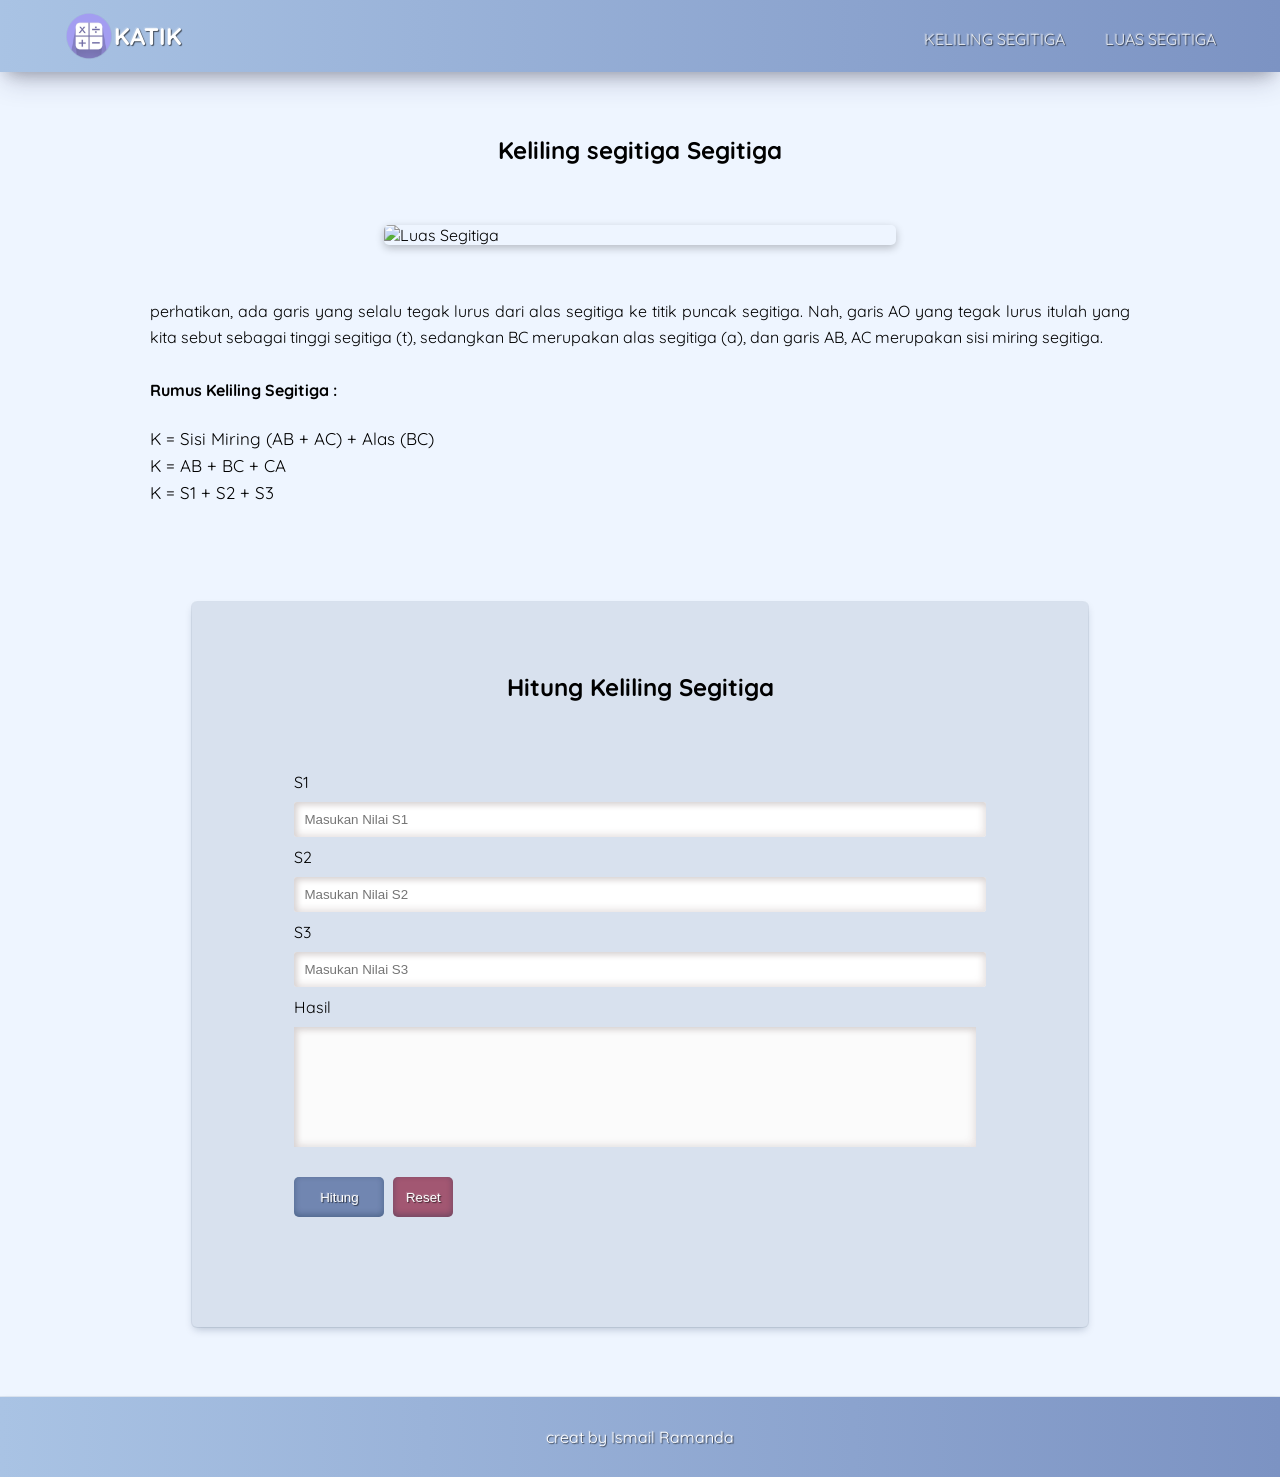
==== index2.html @ 24e83573 "first commit" ====
<!DOCTYPE html>
<html lang="en">

<head>
    <meta charset="UTF-8">
    <meta name="viewport" content="width=device-width, initial-scale=1.0">
    <title>KATIK</title>
    <link rel="stylesheet" href="CSS/style.css">
    <link rel="preconnect" href="https://fonts.googleapis.com">
    <link rel="preconnect" href="https://fonts.gstatic.com" crossorigin>
    <link href="https://fonts.googleapis.com/css2?family=Quicksand:wght@400;700&display=swap" rel="stylesheet">
</head>

<body>
    <header>
        <section class="logo">
            <img src="assets/logo.png" alt="Logo Katik">
            <h2>KATIK</h2>
        </section>
        <nav class="reverse">
            <a href="index.html">LUAS SEGITIGA</a>
            <a href="index2.html">KELILING SEGITIGA</a>
            <section class="menu-toggle">
                <input type="checkbox" name="" id="" />
                <span></span>
                <span></span>
                <span></span>
            </section>
        </nav>
    </header>


    <section class="content">
        <h1> Keliling segitiga Segitiga</h1>
        <article>
            <img src="assets/Segitiga.png" alt="Luas Segitiga">
            <section class="description">
                <p> perhatikan, ada garis yang selalu tegak lurus dari alas segitiga ke titik puncak
                    segitiga.
                    Nah, garis AO yang tegak lurus itulah yang kita sebut sebagai tinggi segitiga (t), sedangkan BC
                    merupakan
                    alas segitiga (a), dan garis AB, AC merupakan sisi miring segitiga.
                </p>
                <ul>
                    <h4>Rumus Keliling Segitiga :</h4>
                    <li>K = Sisi Miring (AB + AC) + Alas (BC)</li>
                    <li>K = AB + BC + CA</li>
                    <li>K = S1 + S2 + S3</li>
                </ul>
            </section>

        </article>

        <main>
            <h2>Hitung Keliling Segitiga</h2>
            <form action="">
                <label for="">S1</label>
                <input id="nilaiS1" type="number" placeholder="Masukan Nilai S1">
                <label for="">S2 </label>
                <input id="nilaiS2" type="number" placeholder="Masukan Nilai S2">
                <label for="">S3</label>
                <input id="nilaiS3" type="number" placeholder="Masukan Nilai S3">
                <label for="">Hasil</label>
                <section id="output"></section>
            </form>
            <button type="button" type="number" id="hitung">Hitung</button>
            <button type="button" id="reset">Reset</button>
        </main>
    </section>

    <footer>
        <a href="">creat by Ismail Ramanda</a>
    </footer>


    <script src="js/script.js"></script>
</body>

</html>
---- CSS/style.css ----
body{
    background-color:#EEF5FF;
    font-family: 'Quicksand', sans-serif;
    margin:0;
}
/* bagian header */
header{
position: fixed ;
width: 100%;
display:flex;
align-items: last baseline;
justify-content: space-between;
box-sizing: border-box;
padding: 0.1vw 5vw;
background: linear-gradient(to right, #a9c3e4,#7C93C3);
box-shadow: rgba(50, 50, 93, 0.25) 0px 13px 27px -5px, rgba(0, 0, 0, 0.3) 0px 8px 16px -8px;
}

.logo{
    display: flex;
}
header img{
    margin-top: 10px;
    display: flex;
    background-size: cover;
    height: 50px;
    text-align: center; 
    position: relative;
}

header h2{
    color: rgb(255, 255, 255);
  text-shadow: -1px -1px 1px rgba(255, 255, 255, 0.2), 
               1px 1px 1px rgba(0, 0, 0, 0.6);
}
nav{
    display: flex;
    gap: 40px;
}

nav.reverse{
    display: flex;
    flex-direction: row-reverse;
    gap: 40px;
}
nav a{
    color: #e1e6ed;
    text-decoration: none;
    text-shadow: -1px -1px 1px rgba(255, 255, 255, 0.2), 
               1px 1px 1px rgba(0, 0, 0, 0.6);
}

nav a:hover::after{
    content: '';
    display: block;
    border-bottom: 2px solid  #4d4e4f;
    width:50%;
   margin: auto;
}

nav a:hover{
    font-weight: 100;
    color: #000000;
}


.menu-toggle {
    display: none;
    flex-direction: column;
    height: 19px;
    justify-content: space-between;
    position: relative;
  }
  .menu-toggle input {
    position: absolute;
    width: 42px;
    height: 25px;
    left: -7px;
    top: -3px;
    opacity: 0;
    cursor: pointer;
    z-index: 2;
  }
  
  .menu-toggle span {
    display: block;
    width: 28px;
    height: 3px;
    background-color: rgb(3, 17, 25);
    border-radius: 3px;
    transition: all 0.5s;
  }
  
  /* hamburger menu animation */
  .menu-toggle span:nth-child(2) {
    transform-origin: 0 0;
  }
  
  .menu-toggle span:nth-child(4) {
    transform-origin: 0 100%;
  }
  
  .menu-toggle input:checked ~ span:nth-child(2) {
    transform: rotate(45deg) translate(-1px, -1px);
  }
  .menu-toggle input:checked ~ span:nth-child(4) {
    transform: rotate(-45deg) translate(-1px, 1px);
  }
  .menu-toggle input:checked ~ span:nth-child(3) {
    transform: scale(0);
  }

/* penutup header */



/* bagian Content */
.content{
    display: flex;
    flex-direction: column;
}

.content h1{

    text-align: center;
    margin:135px 0 30px 0;
    
}
article{
    display: flex;
    box-sizing: border-box;
    gap: 3vw;
    margin: 30px 100px 50px 160px;
}
article img{
    border-radius: 5px;
    width:500px;
    background-size: cover;
    box-shadow: 0px 3px 8px rgba(0, 0, 0, 0.24);
    -webkit-border-radius: 5px;
    -moz-border-radius: 5px;
    -ms-border-radius: 5px;
    -o-border-radius: 5px;
}
.description{
    display: flex;
    flex-wrap: wrap;
    box-sizing: border-box;
    line-height: 1.6;
}

.description p{
    font-size: 16px;
    margin-top: 16px;
    text-align: justify;
    margin-right: 90px;
}
.description ul{
    margin-top: -100px;
   margin-left: -40px;
}

.description ul li{
    font-size: 17px;
    list-style-type: none;
}

main{
    margin:50px 15vw 30px 15vw;
    background-color: #d8e1ee;
    padding-bottom: 40px ;
    border-radius: 5px;
    box-shadow: rgba(9, 30, 66, 0.25) 0px 4px 8px -2px, rgba(9, 30, 66, 0.08) 0px 0px 0px 1px;
    -webkit-border-radius: 5px;
    -moz-border-radius: 5px;
    -ms-border-radius: 5px;
    -o-border-radius: 5px;
}

main h2{
    text-align: center;
   margin: 70px 0;
}
form{
    gap: 10px;
    display: flex;
    flex-flow: column;
    margin: 30px 8vw;
}

input{
    padding: 10px;
    box-shadow: rgb(215, 210, 210) 3px 3px 6px 0px inset, rgba(235, 231, 231, 0.907) -3px -3px 6px 1px inset;
    border: none;
    border-radius:3px ;
    -webkit-border-radius:3px ;
    -moz-border-radius:3px ;
    -ms-border-radius:3px ;
    -o-border-radius:3px ;
    text-decoration: none;
}


main button{
    border-radius: 5px;
    border: none;
    margin-bottom: 70px;
    box-shadow: rgba(50, 50, 93, 0.25) 0px 50px 100px -20px, rgba(0, 0, 0, 0.3) 0px 30px 60px -30px, rgba(10, 37, 64, 0.35) 0px -2px 6px 0px inset;
    -webkit-border-radius: 5px;
    -moz-border-radius: 5px;
    -ms-border-radius: 5px;
    -o-border-radius: 5px;
}

#output{
    padding:20px 0 0 60px;
    height: 100px;
    width:90%;
    box-shadow: rgb(215, 210, 210) 3px 3px 6px 0px inset, rgba(235, 231, 231, 0.907) -3px -3px 6px 1px inset;
    background-color: #fbfbfb;
}
#hitung{
    height: 40px;
    width: 90px;
    margin: 0 5px 0 8vw;
    background-color: #7186b1;
    color: rgb(255, 255, 255);
    text-shadow: -1px -1px 1px rgba(255, 255, 255, 0.2), 
               1px 1px 1px rgba(0, 0, 0, 0.6);
}

#reset{
    height: 40px;
    width: 60px;
    background-color: #A25772;
    color: rgb(255, 255, 255);
  text-shadow: -1px -1px 1px rgba(255, 255, 255, 0.2), 
               1px 1px 1px rgba(0, 0, 0, 0.6);
}
/* penutup content */



/* bagian footer */
footer{
    margin: 40px 0 0 0;
    padding: 30px;
    box-shadow: rgba(9, 30, 66, 0.25) 0px 4px 8px -2px, rgba(9, 30, 66, 0.08) 0px 0px 0px 1px;
    justify-content: center;
    display: flex;
    background: linear-gradient(to right, #a9c3e4,#7C93C3);
}
footer a{
    color: rgb(255, 255, 255);
  text-shadow: -1px -1px 1px rgba(255, 255, 255, 0.2), 
               1px 1px 1px rgba(0, 0, 0, 0.6);
    text-decoration: none;
}
/* penutup footer */




/* Responsive  web*/

@media (max-width: 1280px) {


    article{
       
        flex-direction: column;
        align-items: center;
        margin: 30px 100px;
    }
    article img{
       width:40vw;
    }

    .description{
        margin: 0 50px;
    }
    .description p{
        margin-right: 0;
    }
    .description ul{
        margin-top: -10px;
    }

}


@media (max-width:800px) {
   
    article{
       
        flex-direction: column;
        align-items: center;
        margin: 30px 60px;
    }
    article img{
       width:50vw;
    }

    .description{
        margin: 0 50px;
    }
    .description p{
        margin-right: 0;
    }
    .description ul{
        margin-top: -10px;
    }
    #output{
        padding:20px 0 0 10px;
        width:90%;
    }
    
}

@media (max-width: 600px) {
    .logo {
        width: 10px;
    }
    
    nav{
        text-align: center;
        flex-direction: row-reverse;
    }
    
    nav a:hover::after{
        width:20%;
    }

    nav a {
    position: absolute;
    right: 0;
    top: 70px;
    height: 0px;
    width: 100%;
    padding: 40px 0;
    align-items: center;
    background: linear-gradient(to bottom, #a9c3e4,#7C93C3);
    z-index: -1;
    transition: 1s;
    opacity: 0;
    transform: translatex(100%);
    -webkit-transform: translatex(100%);
    -moz-transform: translatex(100%);
    -ms-transform: translatex(100%);
    -o-transform: translatex(100%);
}
    
    nav a.slide {
        color: black;
        transform:translateX(0);
        opacity: 0.8;
       
   }
    
      .menu-toggle {
        display: flex;
      }

    article{
       
        margin: 30px 45px;
    }
    article img{
       width:60vw;
    }

    .description{
        margin: 0;
    }
    
    main h2{
        font-size: 18px;
        text-align: center;
       margin: 50px 0;
    }
    main{
        margin:0 25px;
    }
    
    main button{
        margin-bottom: 40px;
    }
    #output{
        padding:20px 0 0 10px;
        width:90%;
    }
}
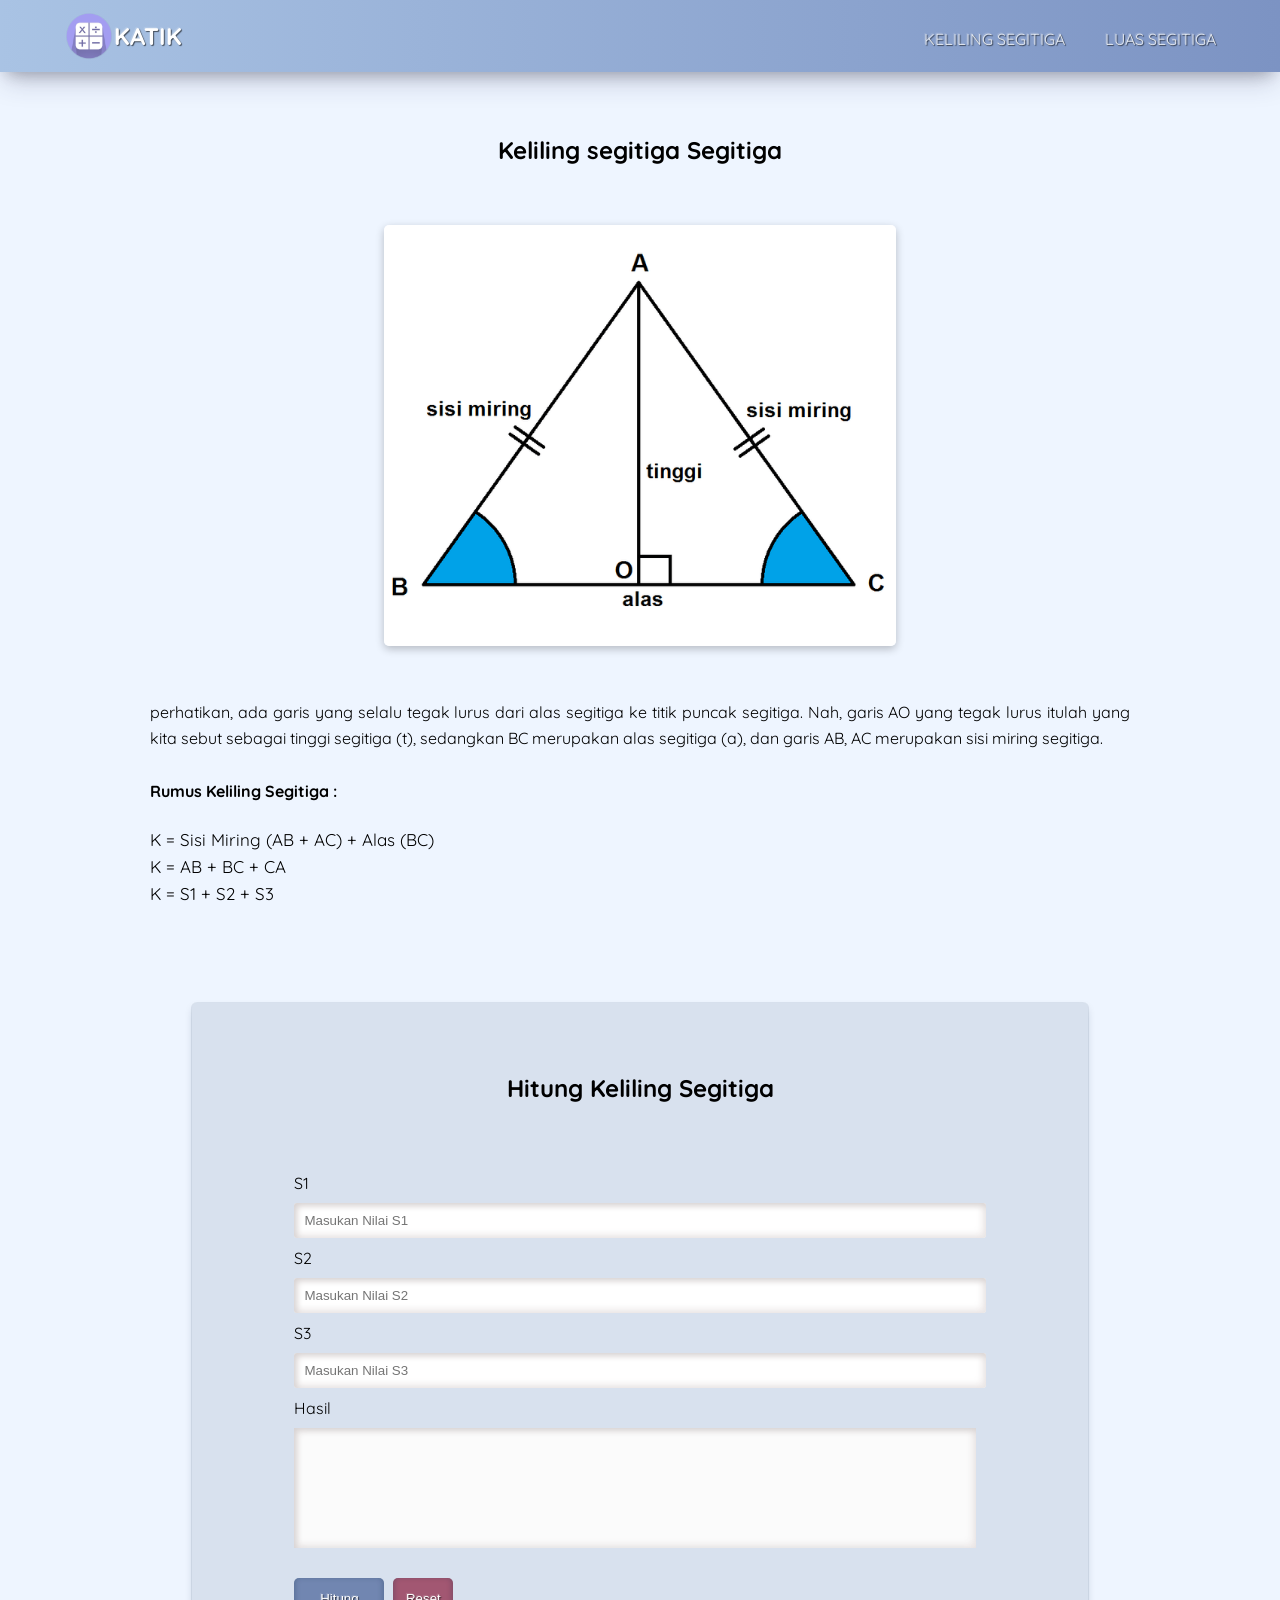
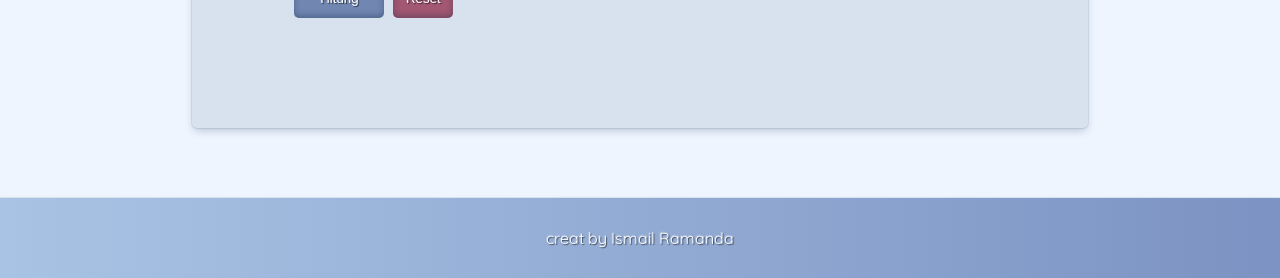
==== commit 6a513111: "remove and change assets" ====
--- a/index2.html
+++ b/index2.html
@@ -33,7 +33,7 @@
     <section class="content">
         <h1> Keliling segitiga Segitiga</h1>
         <article>
-            <img src="assets/Segitiga.png" alt="Luas Segitiga">
+            <img src="assets/segitiga.jpg" alt="Luas Segitiga">
             <section class="description">
                 <p> perhatikan, ada garis yang selalu tegak lurus dari alas segitiga ke titik puncak
                     segitiga.
